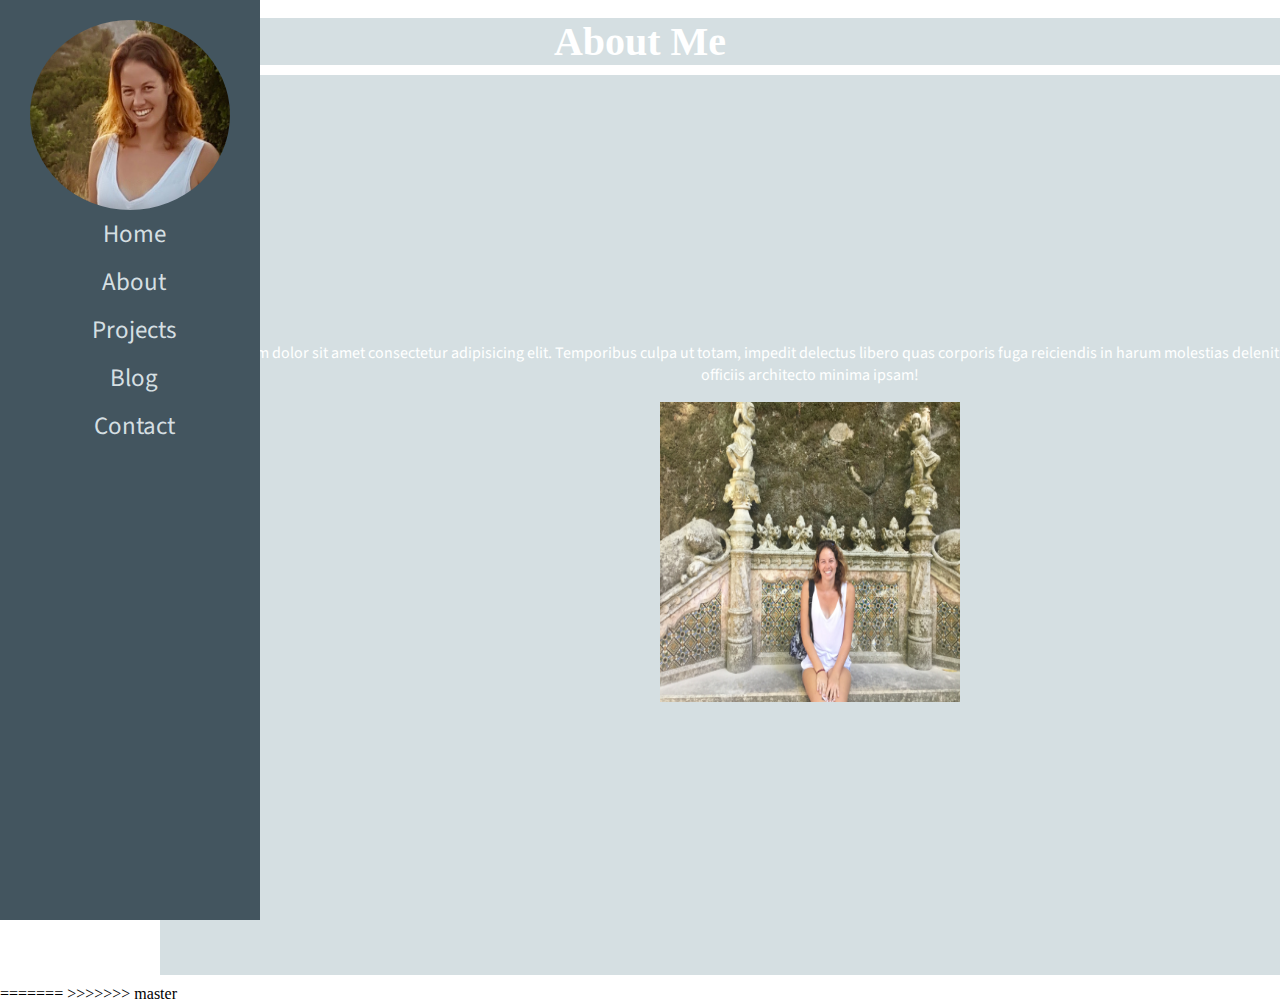
==== about.html @ a227a488 "pages of website upload" ====
<!DOCTYPE html>
<html lang="en">
<head>
    <meta charset="UTF-8">
    <meta name="viewport" content="width=device-width, initial-scale=1.0">
<<<<<<< HEAD
    <link rel="stylesheet" href="style.css">
    <link href="https://fonts.googleapis.com/css?family=Playfair+Display:400,600|Source+Sans+Pro&display=swap" rel="stylesheet">

    <title>Alivia's Portfolio of Work</title>
  </head>
<header>
    <h1>About Me</h1>
</header>
<body>
<section class="main">
    <div class= "about-p">
    Lorem ipsum dolor sit amet consectetur adipisicing 
    elit. Temporibus culpa ut totam, impedit delectus 
    libero quas corporis fuga reiciendis in harum molestias
    deleniti maxime facilis aperiam officiis architecto 
    minima ipsam!
    </p>

    <img class="about-me-pic" src="img/portugal.jpg" alt="pic of alivia" style="width:300px;height:300px;">
  </div>

  <div class="container">
   <div class="sidenav">
    <img class="profile" src="img/cyprus-edit.jpg" alt="profile image alivia" class="center">
       <ul>
         <li><a href="index.html">Home</a></li>
         <li><a href="about.html">About</a></li>
         <li><a href="projects.html">Projects</a></li>
         <li><a href="blog.html">Blog</a></li>
         <li><a href="contact.html">Contact</a></li>
        </ul>
       </div>
      </div>
    </section>
  </body>
=======
    <title>Document</title>
</head>
<body>
    
</body>
>>>>>>> master
</html>
---- style.css ----
@media only screen and (min-width: 768px) {
  /* For Desktop */

body, html {
  margin: 0;
  padding: 0;
}

/* css for the hero image on home page */
.hero {
  position: relative;
  height: 100vh;
  display: flex;
  justify-content: center;
  align-items: center;
}

.hero::before {
  content: "";
  position: absolute;
  top: 0;
  left: 0;
  width: 100%;
  height: 100%;
  background: url('img/roy.jpg');
  background-repeat: no-repeat;
  background-size: cover;
  background-position: center center;
  filter: brightness(75%);
}

.hero-content {
  position: relative; 
  font-family: 'Playfair Display', serif;
  color: white;
  text-align: center;
  margin: 10px;
}

.hero-title {
  display: flex;
  position: center;
  justify-content: center;
  align-items: flex-start;
  font-size: 48px;
  font-weight: 600;
  margin-bottom: 20px;
  margin-top: 30px;
  font-family: 'Playfair Display', serif;
}

.subtitle {
  font-size: 32px;
  font-weight: 200;
  margin-top: 16px;
  font-family: 'Source Sans Pro', sans-serif;
}

.hero-button {
  display: block;
  background-color: #c08037;
  color: white;
  border: 1px solid #d5dfe2;
  border-radius: 20px;
  margin-left: 300px;
  margin-top: 100px;
  padding: 15px 30px 15px 30px;
  font-size: 18px;
  font-weight: 200;
}

/* About Page CSS */
.main {
  background-color: #d5dfe2;
  background-size: cover;
  /* position: relative; */
  width: 100vw;
  height: 100vh;
  font-family: 'Source Sans Pro', sans-serif;
  color: white;
  text-align: center;
  margin: 10px;
  display: flex;
  justify-content: center;
  align-items: center;
  overflow: hidden;
}


.about-p {
  color: white;
  display: block;
  margin-top: 1em;
  margin-bottom: 1em;
  margin-left: 0;
  margin-right: 0;
}

header {
  display: flex;
  flex-flow: row nowrap;
  justify-content: center;
  align-items: center;
  background-color: #d5dfe2
}

header h1 {
 font-size: 40px;
 margin: 0;
 text-align: center;
 color: white;
}

/* 
.content-container {
  max-width: 700px;
  margin: 0 auto;
} */

.about-me-pic {
/* float: inline-end; */
}

/* css for the sidebar nav menu and cover pic */

.profile {
  display: block;
  margin-left: auto;
  margin-right: auto;
  border-radius: 50%;
  width: 200px;
  height: 190px;
  /* border: 1px solid #d5dfe2; */
}

.center {
  display: block;
  margin-left: auto;
  margin-right: auto;
  width: 50%;
}

.sidenav {
  height: 100%;
  width: 260px;
  position: fixed;
  z-index: 1;
  top: 0;
  left: 0;
  background-color: #43555f;
  overflow-x: hidden;
  padding-top: 20px;
  vertical-align: middle;
}
 

/* The navigation menu links */
.sidenav a {
  display: inline-block;
  font-family: 'Source Sans Pro', sans-serif;
  margin-left: auto;
  margin-right: auto;
  padding: 60px 8px 6px 16px;
  text-decoration: none;
  text-align: left;
  font-size: 25px;
  color: #d5dfe2; 
}

.container {
text-align: center;
}

ul {
  list-style-type: none;
  margin: 0;
  padding: 0;
}

.sidenav a:hover {
  color: #c08037;
}

.main {
  margin-left: 160px;
  padding: 0px 10px;

}

/* Project cards CSS */

.content {
  display: flex;
  flex-flow: row wrap;
  align-items: center;
  align-content: flex-end;
  justify-content: flex-end;
  height: 100vh;
	max-width: 820px;
}

.card-1 {
  width: 550px;
  background: url('img/parlour.png');
  background: contain;
  margin: 10px;
  border: 1px solid #d5dfe2;
  border-radius: 5px;
}

.card-2 {
  width: 100%;
  height: auto;
  background: url('img/austen.png');
  background: contain;
  margin: 10px;
  border: 1px solid #d5dfe2;
  border-radius: 5px;
}

.card-3 {
  max-width: 100%;
  height: auto;
  background: url('img/rogue.png');
  margin: 10px;
  border: 1px solid #d5dfe2;
  border-radius: 5px;
}

.card-top {
  display: block;
  width: 50px;
  height: 200px;
}

.card-title {
  
  display: flex;
  flex-direction: column;
  justify-content: center;
  align-items: center;
  color: black;
}

.card-title h3{
  text-transform: uppercase;
  font-size: 1em;
  letter-spacing: 0.08em;
}

.card-content p {
  padding: 8px 20px;
  font-size: 0.9em;
  text-align: justify;
  color: black;
}

.card-links {
  display: flex;
  justify-content: space-evenly;
  margin-top: 5px;
  margin-bottom: 15px;
}

.card-links a {
  display: block;
  width: 35%;
  height: 28px;
  line-height: 28px;
  text-decoration: none;
  text-align: center;
  color: white;
  background-color: #c08037;
  border-radius: 5px; 
}

/* CSS for form on Contact Page */

input[type=text], select, textarea {
  width: 100%; 
  padding: 12px;
  border: 1px solid #d5dfe2; 
  border-radius: 4px;
  box-sizing: border-box;
  margin-top: 6px; 
  margin-bottom: 16px; 
  resize: vertical;
}

input[type=submit] {
  background-color: #c08037;
  color: white;
  padding: 12px 20px;
  border: none;
  border-radius: 4px;
  cursor: pointer;
}

input[type=submit]:hover {
  background-color: #c08037;
}

.container-form {
  border-radius: 5px;
  background-color: #c08037;
  padding: 20px;
}
<<<<<<< HEAD
}
=======

/* The sidebar menu */
.sidenav {
  height: 100%; /* Full-height: remove this if you want "auto" height */
  width: 160px; /* Set the width of the sidebar */
  position: fixed; /* Fixed Sidebar (stay in place on scroll) */
  z-index: 1; /* Stay on top */
  top: 0; /* Stay at the top */
  left: 0;
  background-color: #43555f; /* Dark grey */
  overflow-x: hidden; /* Disable horizontal scroll */
  padding-top: 20px;
}

/* The navigation menu links */
.sidenav a {
  padding: 6px 8px 6px 16px;
  text-decoration: none;
  text-align: center;
  font-size: 25px;
  color: #d5dfe2; 
  display: block;
}

/* When you mouse over the navigation links, change their color */
.sidenav a:hover {
  color: #f1f1f1;
}

/* Style page content */
.main {
  margin-left: 160px; /* Same as the width of the sidebar */
  padding: 0px 10px;
}

/* On smaller screens, where height is less than 450px, change the style of the sidebar (less padding and a smaller font size) */
@media screen and (max-height: 450px) {
  .sidenav {padding-top: 15px;}
  .sidenav a {font-size: 18px;}
}

>>>>>>> master
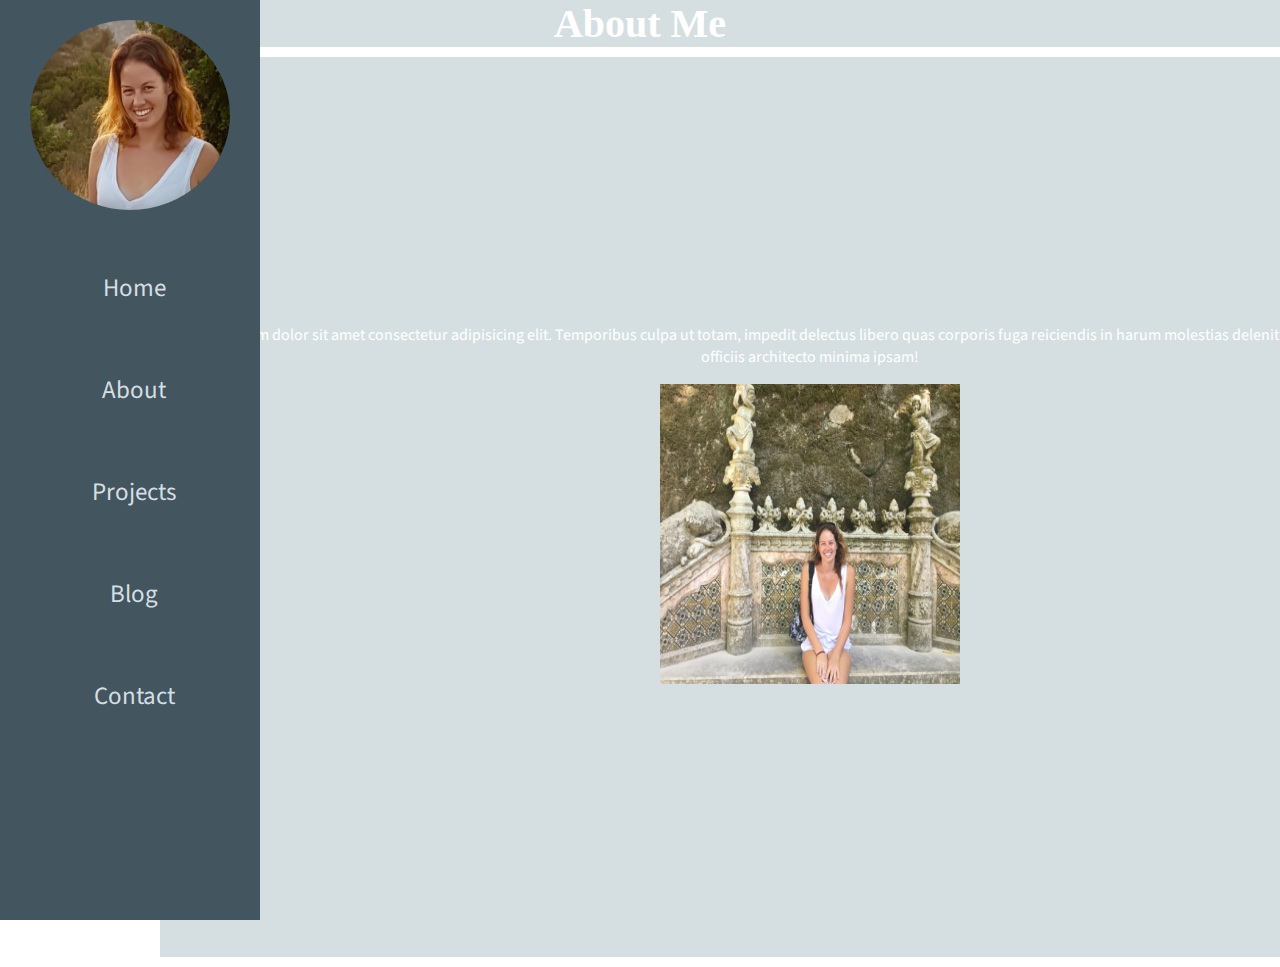
==== commit 8490590d: "resolved conflicts" ====
--- a/about.html
+++ b/about.html
@@ -3,7 +3,6 @@
 <head>
     <meta charset="UTF-8">
     <meta name="viewport" content="width=device-width, initial-scale=1.0">
-<<<<<<< HEAD
     <link rel="stylesheet" href="style.css">
     <link href="https://fonts.googleapis.com/css?family=Playfair+Display:400,600|Source+Sans+Pro&display=swap" rel="stylesheet">
 
@@ -39,11 +38,4 @@
       </div>
     </section>
   </body>
-=======
-    <title>Document</title>
-</head>
-<body>
-    
-</body>
->>>>>>> master
 </html>--- a/style.css
+++ b/style.css
@@ -305,48 +305,4 @@
   background-color: #c08037;
   padding: 20px;
 }
-<<<<<<< HEAD
-}
-=======
-
-/* The sidebar menu */
-.sidenav {
-  height: 100%; /* Full-height: remove this if you want "auto" height */
-  width: 160px; /* Set the width of the sidebar */
-  position: fixed; /* Fixed Sidebar (stay in place on scroll) */
-  z-index: 1; /* Stay on top */
-  top: 0; /* Stay at the top */
-  left: 0;
-  background-color: #43555f; /* Dark grey */
-  overflow-x: hidden; /* Disable horizontal scroll */
-  padding-top: 20px;
-}
-
-/* The navigation menu links */
-.sidenav a {
-  padding: 6px 8px 6px 16px;
-  text-decoration: none;
-  text-align: center;
-  font-size: 25px;
-  color: #d5dfe2; 
-  display: block;
-}
-
-/* When you mouse over the navigation links, change their color */
-.sidenav a:hover {
-  color: #f1f1f1;
-}
-
-/* Style page content */
-.main {
-  margin-left: 160px; /* Same as the width of the sidebar */
-  padding: 0px 10px;
-}
-
-/* On smaller screens, where height is less than 450px, change the style of the sidebar (less padding and a smaller font size) */
-@media screen and (max-height: 450px) {
-  .sidenav {padding-top: 15px;}
-  .sidenav a {font-size: 18px;}
-}
-
->>>>>>> master
+}
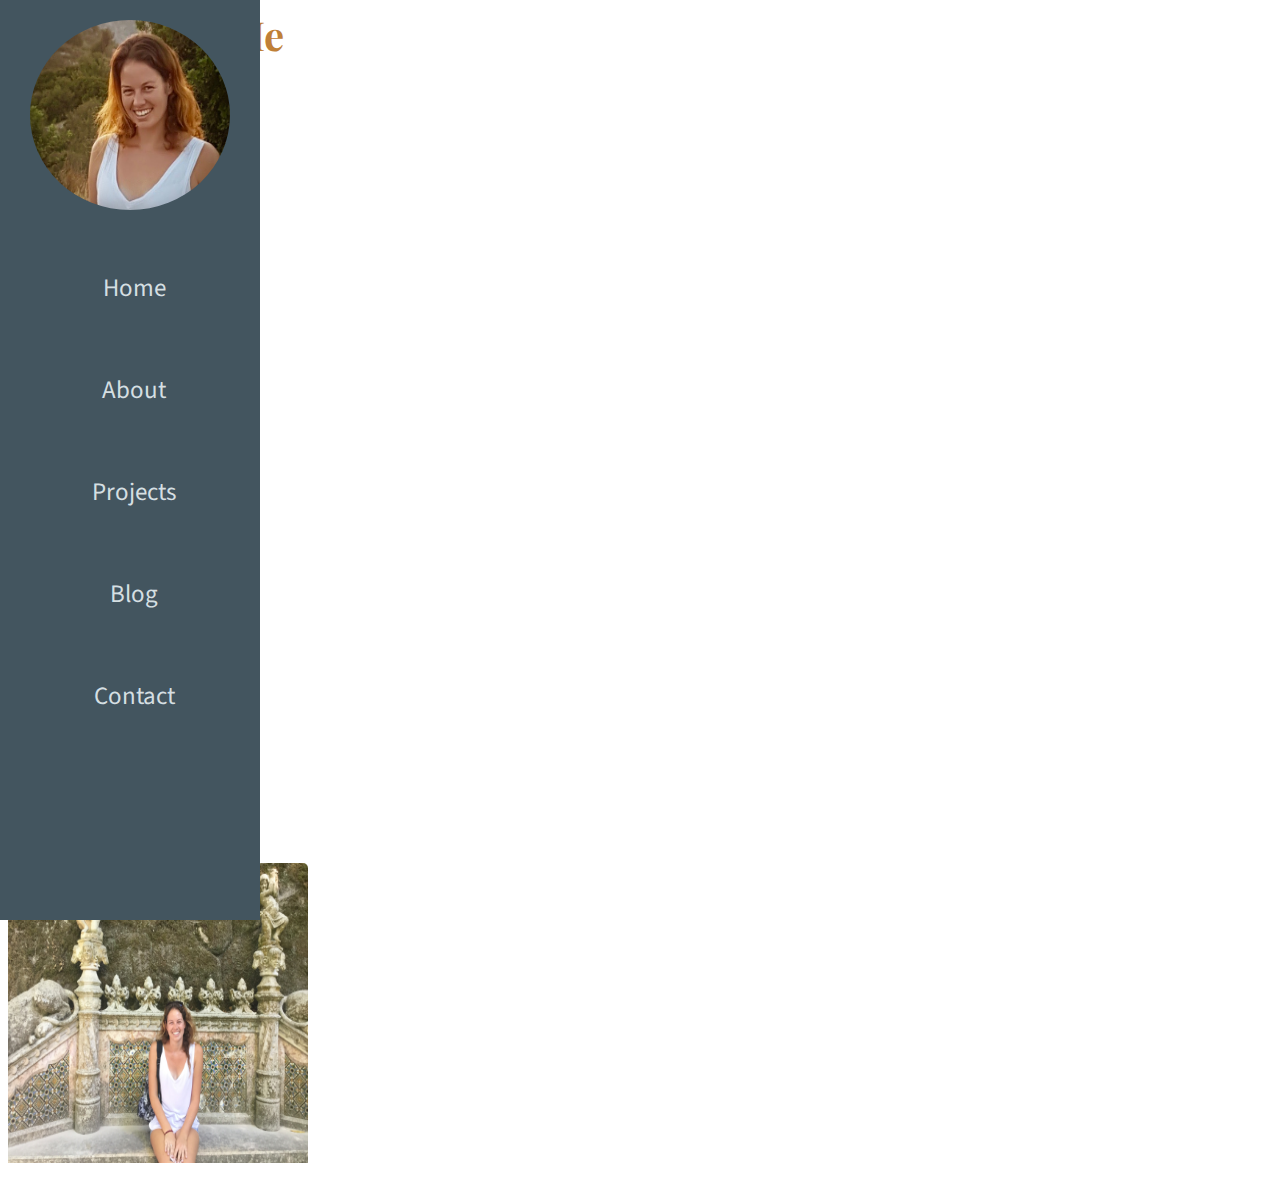
==== commit ad0ccf98: "changes to layout and images added on blog and projects pages" ====
--- a/about.html
+++ b/about.html
@@ -8,11 +8,10 @@
 
     <title>Alivia's Portfolio of Work</title>
   </head>
-<header>
-    <h1>About Me</h1>
-</header>
 <body>
-<section class="main">
+
+<h1 class="blurb">About Me</h1>
+<section class="background">
     <div class= "about-p">
     Lorem ipsum dolor sit amet consectetur adipisicing 
     elit. Temporibus culpa ut totam, impedit delectus 
--- a/style.css
+++ b/style.css
@@ -1,9 +1,10 @@
 @media only screen and (min-width: 768px) {
   /* For Desktop */
 
-body, html {
+html {
   margin: 0;
   padding: 0;
+  min-height: 100%;
 }
 
 /* css for the hero image on home page */
@@ -73,19 +74,22 @@
 .main {
   background-color: #d5dfe2;
   background-size: cover;
-  /* position: relative; */
+  position: relative; 
   width: 100vw;
   height: 100vh;
   font-family: 'Source Sans Pro', sans-serif;
-  color: white;
+  color: white; 
   text-align: center;
   margin: 10px;
   display: flex;
   justify-content: center;
   align-items: center;
   overflow: hidden;
-}
-
+} 
+
+/* .background {
+  background-image: url("img/roy-2.jpg");
+} */
 
 .about-p {
   color: white;
@@ -96,20 +100,20 @@
   margin-right: 0;
 }
 
-header {
+/* header {
   display: flex;
   flex-flow: row nowrap;
   justify-content: center;
   align-items: center;
   background-color: #d5dfe2
-}
-
-header h1 {
+} */
+
+/* header h1 {
  font-size: 40px;
  margin: 0;
  text-align: center;
  color: white;
-}
+} */
 
 /* 
 .content-container {
@@ -189,7 +193,17 @@
 
 /* Project cards CSS */
 
-.content {
+h1.projects, .write, .blog, .blurb {
+  /* text-align: center; */
+  /* display: flex; */
+  /* flex-direction: row; */
+  font-size: 40px;
+  margin: 0 0 750px 100px;
+  font-family: 'Playfair Display', serif; 
+  color: #c08037;
+}
+
+/* .card-wrapper {
   display: flex;
   flex-flow: row wrap;
   align-items: center;
@@ -197,72 +211,142 @@
   justify-content: flex-end;
   height: 100vh;
 	max-width: 820px;
-}
-
-.card-1 {
-  width: 550px;
-  background: url('img/parlour.png');
-  background: contain;
-  margin: 10px;
-  border: 1px solid #d5dfe2;
+} */
+
+/* * {
+  box-sizing: border-box;
+} */
+
+
+/* .column {
+  float: left;
+  width: 25%;
+  padding: 0 10px;
+}
+
+.row {margin: 0 -5px;}
+
+.row:after {
+  content: "";
+  display: table;
+  clear: both;
+} 
+
+.card-deck {
+  display: flex;
+  flex-flow: row wrap;
+  align-items: center;
+  align-content: flex-end;
+  justify-content: flex-end;
+} */
+
+.card {
+  /* background: white; */
+  margin-bottom: 2em;
+}
+
+img {
+  display: block;
+	border: 0;
+	width: 100%;
+	height: auto;
+  border-radius: 5px 5px 0 0;
+}
+
+
+/* .card a {
+  color: black;
+  text-decoration: none;
+} */
+
+.btn {
+  color: #c08037;
+  text-decoration: none;
+  margin-top: auto;
+}
+
+.card:hover {
+  box-shadow: 0 8px 16px 0 rgba(0,0,0,0.2);
+}
+
+.card-content {
+  /* padding: 2px 16px;
+  font-size: 14px; */
+  padding: 1.4em;
+}
+
+.card-content h4 {
+	margin-top: 0;
+	margin-bottom: .5em;
+	font-weight: bold;
+}
+
+.card-content p {
+	font-size: 80%;
+}
+
+p.details {
+  font-size:14px;
+  font-family: 'Source Sans Pro', sans-serif;
+  display: flex;
+  align-items: flex-end;
+  font-size: 80%;
+}
+
+.cards {
+  /* display: inline-block; */
+  /* float: left;
+  width: 25%;
+  padding: 0 10px; */
+  display: flex;
+  flex-wrap: wrap;
+  justify-content: space-between;
+} 
+
+.card {
+  box-shadow: 0 4px 8px 0 rgba(0,0,0,0.2);
+  transition: 0.3s;
   border-radius: 5px;
-}
-
-.card-2 {
-  width: 100%;
-  height: auto;
-  background: url('img/austen.png');
-  background: contain;
-  margin: 10px;
-  border: 1px solid #d5dfe2;
-  border-radius: 5px;
-}
-
-.card-3 {
-  max-width: 100%;
-  height: auto;
-  background: url('img/rogue.png');
-  margin: 10px;
-  border: 1px solid #d5dfe2;
-  border-radius: 5px;
-}
-
-.card-top {
+  /* margin: 0 0 180px 0; */
+  flex: 0 1 calc(25% - 1em);
+}
+
+/* .card-top {
   display: block;
   width: 50px;
   height: 200px;
-}
-
-.card-title {
+} */
+
+/* .card-title {
   
   display: flex;
   flex-direction: column;
   justify-content: center;
   align-items: center;
   color: black;
-}
-
-.card-title h3{
+} */
+
+/* .card-title h3{
   text-transform: uppercase;
   font-size: 1em;
   letter-spacing: 0.08em;
-}
-
-.card-content p {
-  padding: 8px 20px;
+} */
+
+/* .card-content p { */
+  /* padding: 8px 20px;
   font-size: 0.9em;
   text-align: justify;
-  color: black;
-}
-
-.card-links {
+  color: black; */
+/* } */
+
+/* .card-links {
   display: flex;
   justify-content: space-evenly;
   margin-top: 5px;
   margin-bottom: 15px;
-}
-
-.card-links a {
+} */
+
+/* .card-links a {
   display: block;
   width: 35%;
   height: 28px;
@@ -272,9 +356,46 @@
   color: white;
   background-color: #c08037;
   border-radius: 5px; 
-}
-
-/* CSS for form on Contact Page */
+} */
+
+/* 
+@media screen and (min-width: 40em) {
+  .cards {
+      display: flex;
+      flex-wrap: wrap;
+      justify-content: space-between;
+  }
+
+  .card {
+      flex: 0 1 calc(25% - 1em);
+  }
+} 
+
+
+@media screen and (min-width: 60em) {
+  .card {
+      flex: 0 1 calc(25% - 1em);
+  }
+} 
+
+@media screen and (min-width: 40em) {
+  .cards {
+      display: flex;
+      flex-wrap: wrap;
+      justify-content: space-between;
+  }
+
+  .card {
+      flex: 0 1 calc(50% - 1em);
+  }
+} */
+
+/* CSS for Contact Page */
+
+h1.blog {
+
+}
+
 
 input[type=text], select, textarea {
   width: 100%; 
@@ -305,4 +426,16 @@
   background-color: #c08037;
   padding: 20px;
 }
-}
+
+/* .contact {
+  font-size: 40px;
+  margin: 0;
+  text-align: center;
+  color: white;
+  display: flex;
+  flex-flow: row nowrap;
+  justify-content: center;
+  align-items: center;
+  background-color: #d5dfe2
+} */
+}
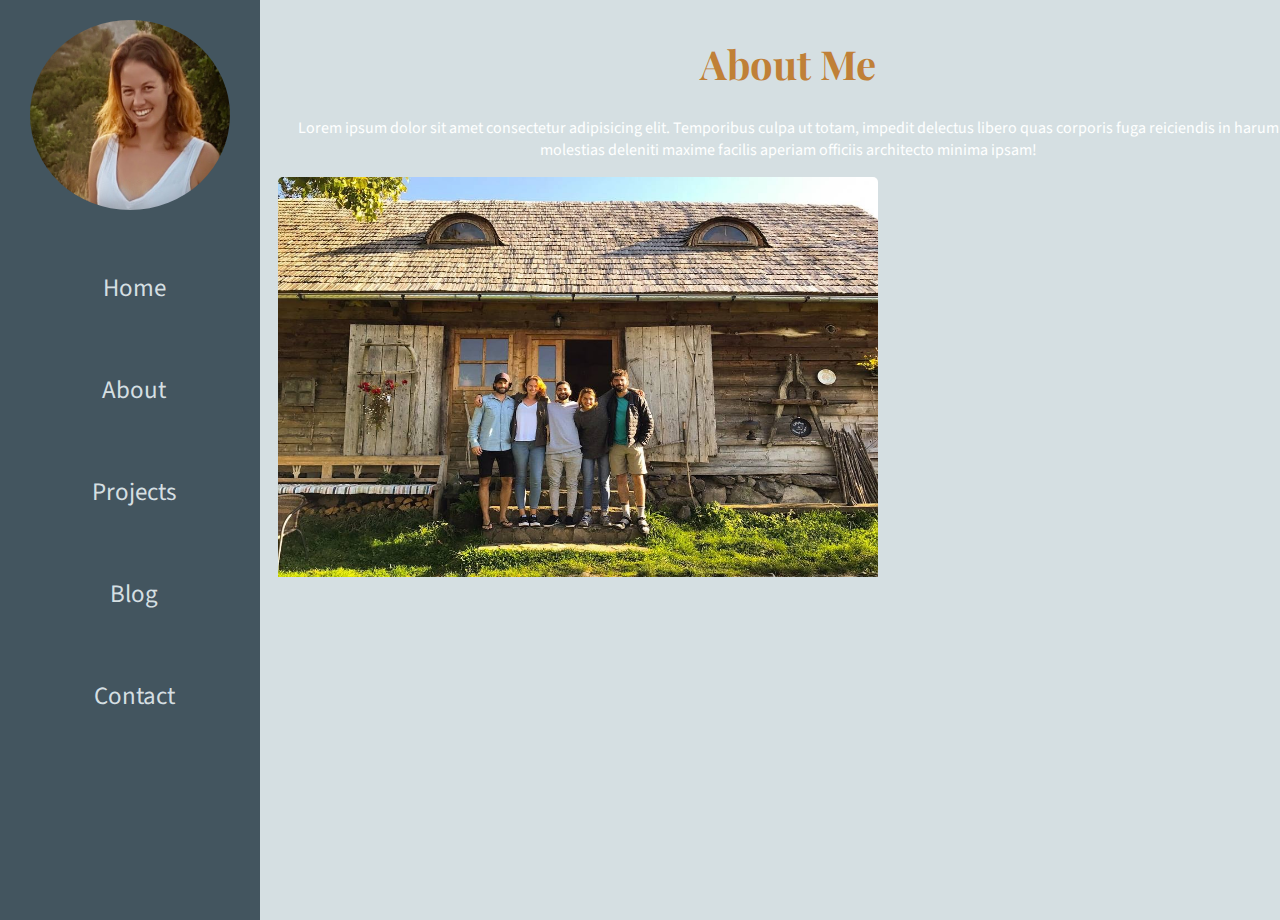
==== commit b60fc5aa: "contact form download button and projects page card alignment" ====
--- a/about.html
+++ b/about.html
@@ -10,6 +10,7 @@
   </head>
 <body>
 
+<section class="main">
 <h1 class="blurb">About Me</h1>
 <section class="background">
     <div class= "about-p">
@@ -20,7 +21,7 @@
     minima ipsam!
     </p>
 
-    <img class="about-me-pic" src="img/portugal.jpg" alt="pic of alivia" style="width:300px;height:300px;">
+    <img src="img/romania.jpg" alt="travel pic" style="width:600px;height:400px;">
   </div>
 
   <div class="container">
--- a/style.css
+++ b/style.css
@@ -72,20 +72,21 @@
 
 /* About Page CSS */
 .main {
-  background-color: #d5dfe2;
+  /* background-color: #d5dfe2; */
   background-size: cover;
   position: relative; 
-  width: 100vw;
+  width: calc(100vw - 260px);
   height: 100vh;
   font-family: 'Source Sans Pro', sans-serif;
   color: white; 
   text-align: center;
   margin: 10px;
-  display: flex;
-  justify-content: center;
-  align-items: center;
   overflow: hidden;
 } 
+
+body {
+background-color: #d5dfe2;
+}
 
 /* .background {
   background-image: url("img/roy-2.jpg");
@@ -123,8 +124,10 @@
 
 .about-me-pic {
 /* float: inline-end; */
-}
-
+border-radius: 5px 5px 5px;
+margin-top: 120px;
+align-items: center;
+}
 /* css for the sidebar nav menu and cover pic */
 
 .profile {
@@ -186,7 +189,7 @@
 }
 
 .main {
-  margin-left: 160px;
+  margin-left: 260px;
   padding: 0px 10px;
 
 }
@@ -198,7 +201,6 @@
   /* display: flex; */
   /* flex-direction: row; */
   font-size: 40px;
-  margin: 0 0 750px 100px;
   font-family: 'Playfair Display', serif; 
   color: #c08037;
 }
@@ -242,7 +244,11 @@
 
 .card {
   /* background: white; */
+
   margin-bottom: 2em;
+  width: 250px;
+  display: flex;
+  flex-direction: column;
 }
 
 img {
@@ -253,7 +259,6 @@
   border-radius: 5px 5px 0 0;
 }
 
-
 /* .card a {
   color: black;
   text-decoration: none;
@@ -273,6 +278,14 @@
   /* padding: 2px 16px;
   font-size: 14px; */
   padding: 1.4em;
+  display: flex;
+  flex-direction: column;
+  flex-grow: 1;
+}
+
+.card-content a {
+  position: relative;
+  bottom: 5px;
 }
 
 .card-content h4 {
@@ -301,6 +314,7 @@
   display: flex;
   flex-wrap: wrap;
   justify-content: space-between;
+  margin-top: 200px;
 } 
 
 .card {
@@ -308,7 +322,7 @@
   transition: 0.3s;
   border-radius: 5px;
   /* margin: 0 0 180px 0; */
-  flex: 0 1 calc(25% - 1em);
+  /* flex: 0 1 calc(25% - 1em); */
 }
 
 /* .card-top {
@@ -392,10 +406,14 @@
 
 /* CSS for Contact Page */
 
-h1.blog {
-
-}
-
+.btn-2 {
+  background-color: #c08037;
+  border: none;
+  color: #d5dfe2;
+  padding: 12px 30px;
+  cursor: pointer;
+  font-size: 20px;
+}
 
 input[type=text], select, textarea {
   width: 100%; 
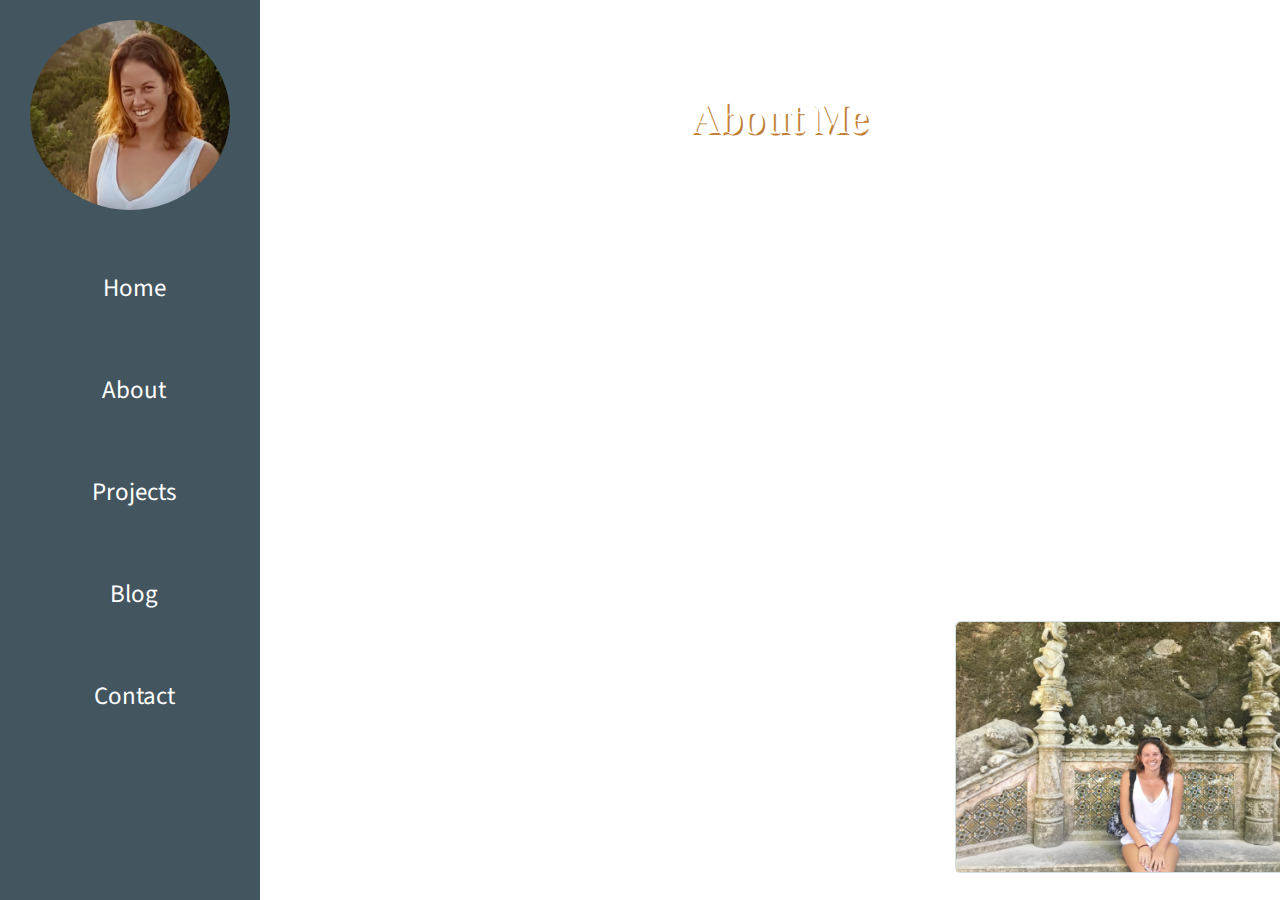
==== commit 0f4baecd: "new changes" ====
--- a/about.html
+++ b/about.html
@@ -5,23 +5,21 @@
     <meta name="viewport" content="width=device-width, initial-scale=1.0">
     <link rel="stylesheet" href="style.css">
     <link href="https://fonts.googleapis.com/css?family=Playfair+Display:400,600|Source+Sans+Pro&display=swap" rel="stylesheet">
-
     <title>Alivia's Portfolio of Work</title>
-  </head>
+</head>
 <body>
-
-<section class="main">
-<h1 class="blurb">About Me</h1>
-<section class="background">
-    <div class= "about-p">
-    Lorem ipsum dolor sit amet consectetur adipisicing 
-    elit. Temporibus culpa ut totam, impedit delectus 
-    libero quas corporis fuga reiciendis in harum molestias
-    deleniti maxime facilis aperiam officiis architecto 
-    minima ipsam!
-    </p>
-
-    <img src="img/romania.jpg" alt="travel pic" style="width:600px;height:400px;">
+ <section class="hero">
+  <section class="main">
+   <h1 class="blurb">About Me</h1>
+    <section class="background">
+     <p class="abt">
+      
+I am passionate about the web.<br><br>
+Coding websites is a very exciting and new venture for me. I started taking Coder Academy web development and design classes in early 2020 to upskill. I've always loved being able to express myself creatively, and this is the perfect line of work to build something from the ground up, and bring those creative ideas to life!<br><br>
+Can't wait to work with you!
+     </p>
+     <div class= "about-pic">
+    <img src="img/portugal.jpg" alt="travel pic" style="width:350px;height:250px;">
   </div>
 
   <div class="container">
--- a/style.css
+++ b/style.css
@@ -1,41 +1,52 @@
 @media only screen and (min-width: 768px) {
   /* For Desktop */
 
-html {
+* {
   margin: 0;
   padding: 0;
+  }
+html, body {
+  width: 100%;
+  height: 100%;
+  /* min-height: 100%; */
+}
+
+
+
+
+/* HOMEPAGE */
+.hero {
+  position: relative; 
+  width: 100vw;
+  height: 100vh;
+  min-width: 100%;
   min-height: 100%;
-}
-
-/* css for the hero image on home page */
-.hero {
-  position: relative;
-  height: 100vh;
-  display: flex;
+  display: flex;
+  flex-direction: column;
   justify-content: center;
-  align-items: center;
+  align-content: center;
 }
 
 .hero::before {
+  background: url('img/b.jpg');
+  background-size: cover;
   content: "";
   position: absolute;
   top: 0;
   left: 0;
-  width: 100%;
-  height: 100%;
-  background: url('img/roy.jpg');
-  background-repeat: no-repeat;
-  background-size: cover;
-  background-position: center center;
-  filter: brightness(75%);
+  width: 100vw;
+  height: 100vh;
+  /* opacity: 0.4; */
+  filter: brightness(45%);
 }
 
 .hero-content {
-  position: relative; 
   font-family: 'Playfair Display', serif;
   color: white;
   text-align: center;
-  margin: 10px;
+  margin: 200px 165px 280px 425px;
+  position: relative;
+  vertical-align: middle;
 }
 
 .hero-title {
@@ -47,30 +58,34 @@
   font-weight: 600;
   margin-bottom: 20px;
   margin-top: 30px;
-  font-family: 'Playfair Display', serif;
+  font-family: 'Playfair Display', serif; 
 }
 
 .subtitle {
-  font-size: 32px;
-  font-weight: 200;
-  margin-top: 16px;
+  font-size: 30px;
+  margin-top: 25px;
   font-family: 'Source Sans Pro', sans-serif;
 }
 
 .hero-button {
   display: block;
+  /* : center; */
   background-color: #c08037;
   color: white;
   border: 1px solid #d5dfe2;
   border-radius: 20px;
-  margin-left: 300px;
+  margin-left: 580px;
   margin-top: 100px;
   padding: 15px 30px 15px 30px;
   font-size: 18px;
-  font-weight: 200;
-}
-
-/* About Page CSS */
+}
+
+
+
+
+
+
+/* ABOUT PAGE*/
 .main {
   /* background-color: #d5dfe2; */
   background-size: cover;
@@ -81,54 +96,32 @@
   color: white; 
   text-align: center;
   margin: 10px;
-  overflow: hidden;
+  margin-left: 260px;
+  padding: 0px 10px;
 } 
 
-body {
-background-color: #d5dfe2;
-}
-
-/* .background {
-  background-image: url("img/roy-2.jpg");
-} */
-
-.about-p {
+.about-pic {
+  border: 1px solid #d5dfe2;
+  margin: 80px 150px 50px 685px;
+  position: fixed;
+  border-radius: 5px 5px 5px 5px;
+  /* top: 50%; */
+  /* left: 50%; */
+  /* transform: translate(-50%, -50%); */
+}
+
+p.abt {
   color: white;
-  display: block;
-  margin-top: 1em;
-  margin-bottom: 1em;
-  margin-left: 0;
-  margin-right: 0;
-}
-
-/* header {
-  display: flex;
-  flex-flow: row nowrap;
-  justify-content: center;
-  align-items: center;
-  background-color: #d5dfe2
-} */
-
-/* header h1 {
- font-size: 40px;
- margin: 0;
- text-align: center;
- color: white;
-} */
-
-/* 
-.content-container {
-  max-width: 700px;
-  margin: 0 auto;
-} */
-
-.about-me-pic {
-/* float: inline-end; */
-border-radius: 5px 5px 5px;
-margin-top: 120px;
-align-items: center;
-}
-/* css for the sidebar nav menu and cover pic */
+  margin: 40px 80px 70px 100px;
+  font-size: 24px;
+  line-height: 1.5;
+  text-align: center;
+}
+
+
+
+
+/* NAV MENU AND COVER PIC */
 
 .profile {
   display: block;
@@ -137,7 +130,13 @@
   border-radius: 50%;
   width: 200px;
   height: 190px;
-  /* border: 1px solid #d5dfe2; */
+}
+
+.about-me-pic {
+  float: inline-end; 
+  border-radius: 5px 5px 5px;
+  margin-top: 120px;
+  align-items: center;
 }
 
 .center {
@@ -160,8 +159,6 @@
   vertical-align: middle;
 }
  
-
-/* The navigation menu links */
 .sidenav a {
   display: inline-block;
   font-family: 'Source Sans Pro', sans-serif;
@@ -171,7 +168,7 @@
   text-decoration: none;
   text-align: left;
   font-size: 25px;
-  color: #d5dfe2; 
+  color: white; 
 }
 
 .container {
@@ -188,67 +185,31 @@
   color: #c08037;
 }
 
-.main {
-  margin-left: 260px;
-  padding: 0px 10px;
-
-}
-
-/* Project cards CSS */
+
+
+
+
+
+/* PROJECTS*/
 
 h1.projects, .write, .blog, .blurb {
-  /* text-align: center; */
-  /* display: flex; */
-  /* flex-direction: row; */
   font-size: 40px;
   font-family: 'Playfair Display', serif; 
-  color: #c08037;
-}
-
-/* .card-wrapper {
-  display: flex;
-  flex-flow: row wrap;
-  align-items: center;
-  align-content: flex-end;
-  justify-content: flex-end;
-  height: 100vh;
-	max-width: 820px;
-} */
-
-/* * {
-  box-sizing: border-box;
-} */
-
-
-/* .column {
-  float: left;
-  width: 25%;
-  padding: 0 10px;
-}
-
-.row {margin: 0 -5px;}
-
-.row:after {
-  content: "";
-  display: table;
-  clear: both;
-} 
-
-.card-deck {
-  display: flex;
-  flex-flow: row wrap;
-  align-items: center;
-  align-content: flex-end;
-  justify-content: flex-end;
-} */
+  color: #fff;
+  text-shadow: #c08037 1.5px 1.5px;
+  margin: 80px 0 0 0;
+}
 
 .card {
-  /* background: white; */
-
+  background: #fff;
+  color: #43555f;
   margin-bottom: 2em;
   width: 250px;
   display: flex;
   flex-direction: column;
+  box-shadow: 0 4px 8px 0 rgba(0,0,0,0.2);
+  transition: 0.3s;
+  border-radius: 5px;
 }
 
 img {
@@ -259,11 +220,6 @@
   border-radius: 5px 5px 0 0;
 }
 
-/* .card a {
-  color: black;
-  text-decoration: none;
-} */
-
 .btn {
   color: #c08037;
   text-decoration: none;
@@ -275,8 +231,6 @@
 }
 
 .card-content {
-  /* padding: 2px 16px;
-  font-size: 14px; */
   padding: 1.4em;
   display: flex;
   flex-direction: column;
@@ -291,11 +245,13 @@
 .card-content h4 {
 	margin-top: 0;
 	margin-bottom: .5em;
-	font-weight: bold;
+  font-weight: bold;
+  color: #c08037;
 }
 
 .card-content p {
-	font-size: 80%;
+  font-size: 80%;
+  color: #43555f;
 }
 
 p.details {
@@ -307,70 +263,14 @@
 }
 
 .cards {
-  /* display: inline-block; */
-  /* float: left;
-  width: 25%;
-  padding: 0 10px; */
-  display: flex;
-  flex-wrap: wrap;
-  justify-content: space-between;
-  margin-top: 200px;
+  display: grid;
+  grid-template-columns: repeat(4, 1fr);
+  grid-column-gap: 10px;
+  grid-row-gap: 10px;
+  margin: 150px 20px 50px 100px;
 } 
 
-.card {
-  box-shadow: 0 4px 8px 0 rgba(0,0,0,0.2);
-  transition: 0.3s;
-  border-radius: 5px;
-  /* margin: 0 0 180px 0; */
-  /* flex: 0 1 calc(25% - 1em); */
-}
-
-/* .card-top {
-  display: block;
-  width: 50px;
-  height: 200px;
-} */
-
-/* .card-title {
-  
-  display: flex;
-  flex-direction: column;
-  justify-content: center;
-  align-items: center;
-  color: black;
-} */
-
-/* .card-title h3{
-  text-transform: uppercase;
-  font-size: 1em;
-  letter-spacing: 0.08em;
-} */
-
-/* .card-content p { */
-  /* padding: 8px 20px;
-  font-size: 0.9em;
-  text-align: justify;
-  color: black; */
-/* } */
-
-/* .card-links {
-  display: flex;
-  justify-content: space-evenly;
-  margin-top: 5px;
-  margin-bottom: 15px;
-} */
-
-/* .card-links a {
-  display: block;
-  width: 35%;
-  height: 28px;
-  line-height: 28px;
-  text-decoration: none;
-  text-align: center;
-  color: white;
-  background-color: #c08037;
-  border-radius: 5px; 
-} */
+
 
 /* 
 @media screen and (min-width: 40em) {
@@ -399,20 +299,20 @@
       justify-content: space-between;
   }
 
-  .card {
-      flex: 0 1 calc(50% - 1em);
-  }
-} */
-
-/* CSS for Contact Page */
-
-.btn-2 {
+
+
+/* CONTACT PAGE */
+
+.hero-button-3 {
+  display: block;
+  /* : center; */
   background-color: #c08037;
-  border: none;
-  color: #d5dfe2;
-  padding: 12px 30px;
-  cursor: pointer;
-  font-size: 20px;
+  color: white;
+  border: 1px solid #d5dfe2;
+  border-radius: 20px;
+  margin: 80px 0 35px 725px;
+  padding: 15px 30px 15px 30px;
+  font-size: 18px;
 }
 
 input[type=text], select, textarea {
@@ -427,8 +327,8 @@
 }
 
 input[type=submit] {
-  background-color: #c08037;
-  color: white;
+  background-color: #d5dfe2;
+  color: #43555f;
   padding: 12px 20px;
   border: none;
   border-radius: 4px;
@@ -436,24 +336,16 @@
 }
 
 input[type=submit]:hover {
-  background-color: #c08037;
+  background-color: #43555f;
 }
 
 .container-form {
   border-radius: 5px;
-  background-color: #c08037;
-  padding: 20px;
-}
-
-/* .contact {
-  font-size: 40px;
-  margin: 0;
-  text-align: center;
-  color: white;
-  display: flex;
-  flex-flow: row nowrap;
-  justify-content: center;
-  align-items: center;
-  background-color: #d5dfe2
-} */
-}
+  background-color: #fff;
+  padding: 20px 40px 20px 40px;
+  margin: 50px 40px 50px 570px;
+  width: 450px;
+  height: 500px;
+}
+
+}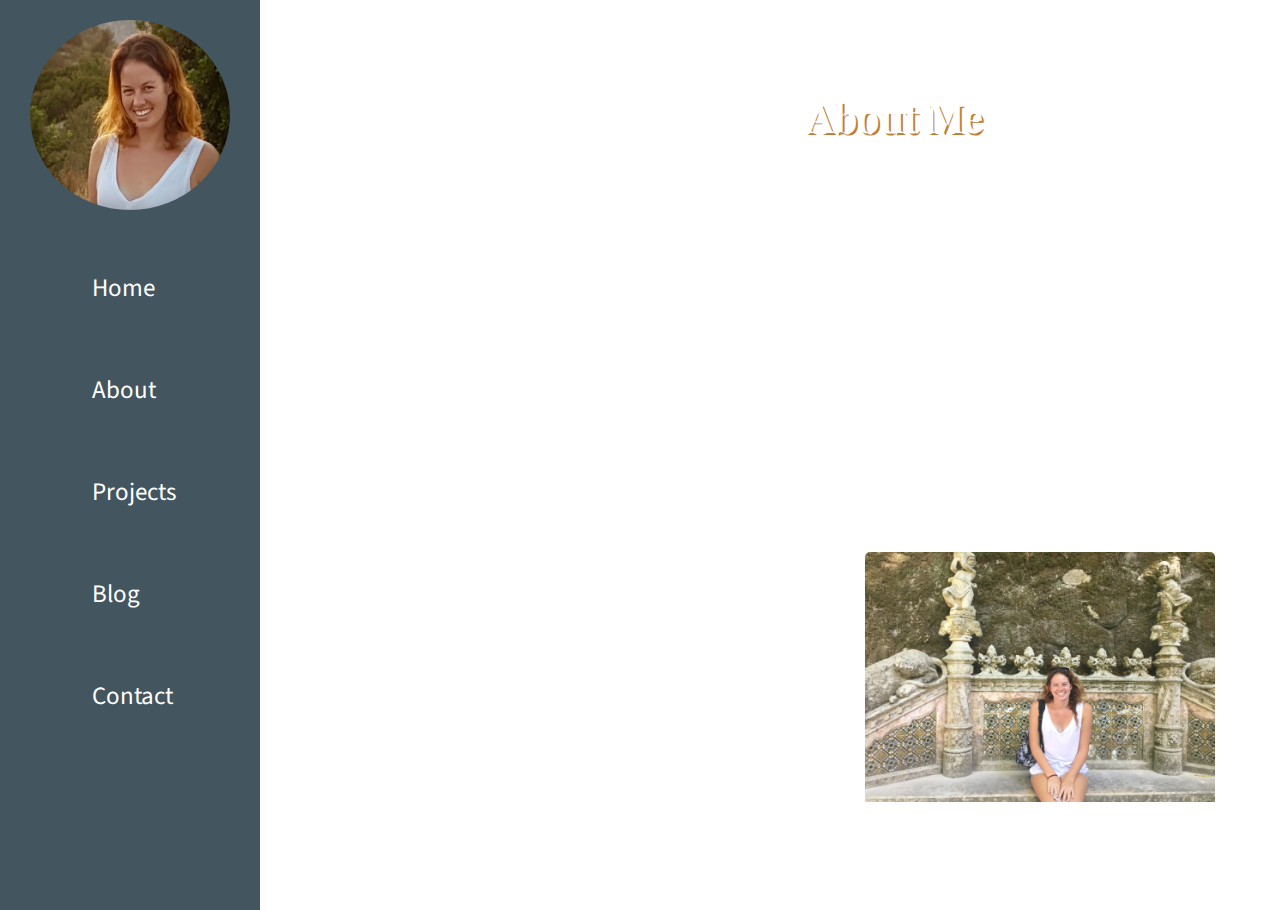
==== commit 251bd375: "removed margins trying to make html pages responsive" ====
--- a/about.html
+++ b/about.html
@@ -8,6 +8,16 @@
     <title>Alivia's Portfolio of Work</title>
 </head>
 <body>
+  <div class="sidenav">
+    <img class="profile" src="img/cyprus-edit.jpg" alt="profile image alivia" class="center">
+       <ul>
+         <li><a href="index.html">Home</a></li>
+         <li><a href="about.html">About</a></li>
+         <li><a href="projects.html">Projects</a></li>
+         <li><a href="blog.html">Blog</a></li>
+         <li><a href="contact.html">Contact</a></li>
+        </ul>
+       </div>
  <section class="hero">
   <section class="main">
    <h1 class="blurb">About Me</h1>
@@ -21,18 +31,6 @@
      <div class= "about-pic">
     <img src="img/portugal.jpg" alt="travel pic" style="width:350px;height:250px;">
   </div>
-
-  <div class="container">
-   <div class="sidenav">
-    <img class="profile" src="img/cyprus-edit.jpg" alt="profile image alivia" class="center">
-       <ul>
-         <li><a href="index.html">Home</a></li>
-         <li><a href="about.html">About</a></li>
-         <li><a href="projects.html">Projects</a></li>
-         <li><a href="blog.html">Blog</a></li>
-         <li><a href="contact.html">Contact</a></li>
-        </ul>
-       </div>
       </div>
     </section>
   </body>
--- a/style.css
+++ b/style.css
@@ -16,13 +16,10 @@
 
 /* HOMEPAGE */
 .hero {
-  position: relative; 
-  width: 100vw;
+  position: relative;
+  margin-left: 260px; 
   height: 100vh;
-  min-width: 100%;
-  min-height: 100%;
-  display: flex;
-  flex-direction: column;
+  display: flex;
   justify-content: center;
   align-content: center;
 }
@@ -34,7 +31,8 @@
   position: absolute;
   top: 0;
   left: 0;
-  width: 100vw;
+  width: calc(100vw - 260px);
+  /* width: 100vw; */
   height: 100vh;
   /* opacity: 0.4; */
   filter: brightness(45%);
@@ -44,9 +42,14 @@
   font-family: 'Playfair Display', serif;
   color: white;
   text-align: center;
-  margin: 200px 165px 280px 425px;
+  /* margin: 200px 165px 280px 425px; */
   position: relative;
+  display: flex;
+  flex-direction: column;
+  justify-content: center;
+  align-items: center;
   vertical-align: middle;
+  max-width: 500px;
 }
 
 .hero-title {
@@ -56,14 +59,14 @@
   align-items: flex-start;
   font-size: 48px;
   font-weight: 600;
-  margin-bottom: 20px;
+  /* margin-bottom: 20px; */
   margin-top: 30px;
   font-family: 'Playfair Display', serif; 
 }
 
 .subtitle {
   font-size: 30px;
-  margin-top: 25px;
+  /* margin-top: 25px; */
   font-family: 'Source Sans Pro', sans-serif;
 }
 
@@ -74,10 +77,12 @@
   color: white;
   border: 1px solid #d5dfe2;
   border-radius: 20px;
-  margin-left: 580px;
-  margin-top: 100px;
+  /* margin-left: 580px;
+  margin-top: 100px; */
   padding: 15px 30px 15px 30px;
+  width: 200px;
   font-size: 18px;
+  margin: 20px 0px;
 }
 
 
@@ -87,7 +92,6 @@
 
 /* ABOUT PAGE*/
 .main {
-  /* background-color: #d5dfe2; */
   background-size: cover;
   position: relative; 
   width: calc(100vw - 260px);
@@ -98,24 +102,39 @@
   margin: 10px;
   margin-left: 260px;
   padding: 0px 10px;
+  /* width: calc(100vw - 260px); */
+
 } 
 
 .about-pic {
   border: 1px solid #d5dfe2;
-  margin: 80px 150px 50px 685px;
+  /* margin: 80px 150px 50px 685px; */
   position: fixed;
   border-radius: 5px 5px 5px 5px;
-  /* top: 50%; */
-  /* left: 50%; */
-  /* transform: translate(-50%, -50%); */
+  width: calc(100vw - 260px);
+
+  display: relative;
+	border: 0;
+	width: 100%;
+	height: auto;
+  border-radius: 5px 5px 0 0;
+  width: calc(100vw - 260px);
 }
 
 p.abt {
   color: white;
-  margin: 40px 80px 70px 100px;
+  /* margin: 40px 80px 70px 100px; */
   font-size: 24px;
   line-height: 1.5;
-  text-align: center;
+  /* text-align: center; */
+  width: calc(100vw - 260px);
+  display: relative;
+	border: 0;
+	width: 100%;
+	height: auto;
+ 
+  max-width: 800px;
+  padding: 85px 0 0 0;
 }
 
 
@@ -133,10 +152,11 @@
 }
 
 .about-me-pic {
-  float: inline-end; 
+  /* float: inline-end;  */
   border-radius: 5px 5px 5px;
   margin-top: 120px;
   align-items: center;
+  
 }
 
 .center {
@@ -151,12 +171,13 @@
   width: 260px;
   position: fixed;
   z-index: 1;
-  top: 0;
-  left: 0;
   background-color: #43555f;
   overflow-x: hidden;
   padding-top: 20px;
   vertical-align: middle;
+  display: flex;
+  flex-direction: column;
+  align-items: center;
 }
  
 .sidenav a {
@@ -198,6 +219,12 @@
   color: #fff;
   text-shadow: #c08037 1.5px 1.5px;
   margin: 80px 0 0 0;
+  width: calc(100vw - 260px);
+  display: relative;
+	border: 0;
+	width: 100%;
+	height: auto;
+  max-width: 800px;
 }
 
 .card {
@@ -213,11 +240,23 @@
 }
 
 img {
-  display: block;
+  display: relative;
 	border: 0;
 	width: 100%;
 	height: auto;
   border-radius: 5px 5px 0 0;
+  width: calc(100vw - 260px);
+  /* padding: 45px; */
+  /* width: 100vw; */
+  /* height: 100vh; */
+
+  /* position: relative; */
+  /* display: flex; */
+  /* flex-direction: row; */
+  /* justify-content: center; */
+  /* align-items: center; */
+  /* vertical-align: middle; */
+  /* max-width: 500px; */
 }
 
 .btn {
@@ -267,37 +306,22 @@
   grid-template-columns: repeat(4, 1fr);
   grid-column-gap: 10px;
   grid-row-gap: 10px;
-  margin: 150px 20px 50px 100px;
+  /* justify-content: space-between;
+  align-items: center; */
+  /* vertical-align: middle; */
+  max-width: 1100px;
+
+  /* position: absolute; */
+  top: 0;
+  left: 0;
+  width: calc(100vw - 260px);
+  /* width: 100vw; */
+  height: 100vh;
+
+  /* margin: 150px 20px 50px 100px; */
 } 
 
 
-
-/* 
-@media screen and (min-width: 40em) {
-  .cards {
-      display: flex;
-      flex-wrap: wrap;
-      justify-content: space-between;
-  }
-
-  .card {
-      flex: 0 1 calc(25% - 1em);
-  }
-} 
-
-
-@media screen and (min-width: 60em) {
-  .card {
-      flex: 0 1 calc(25% - 1em);
-  }
-} 
-
-@media screen and (min-width: 40em) {
-  .cards {
-      display: flex;
-      flex-wrap: wrap;
-      justify-content: space-between;
-  }
 
 
 
@@ -305,14 +329,15 @@
 
 .hero-button-3 {
   display: block;
-  /* : center; */
   background-color: #c08037;
   color: white;
   border: 1px solid #d5dfe2;
   border-radius: 20px;
-  margin: 80px 0 35px 725px;
+  /* margin: 80px 0 35px 725px; */
   padding: 15px 30px 15px 30px;
+  width: 200px;
   font-size: 18px;
+  margin: 20px 0px;
 }
 
 input[type=text], select, textarea {
@@ -343,9 +368,20 @@
   border-radius: 5px;
   background-color: #fff;
   padding: 20px 40px 20px 40px;
-  margin: 50px 40px 50px 570px;
-  width: 450px;
-  height: 500px;
+  /* margin: 50px 40px 50px 570px; */
+  /* width: 450px; */
+  /* height: 500px; */
+  display: relative;
+  display: flex;
+  /* display: flex; */
+  /* flex-direction: column; */
+  /* justify-content: center; */
+  align-items: center;
+  vertical-align: middle;
+  max-width: 500px;
+  max-height: 500px;
+  padding: 25px;
+  width: calc(100vw - 260px);
 }
 
 }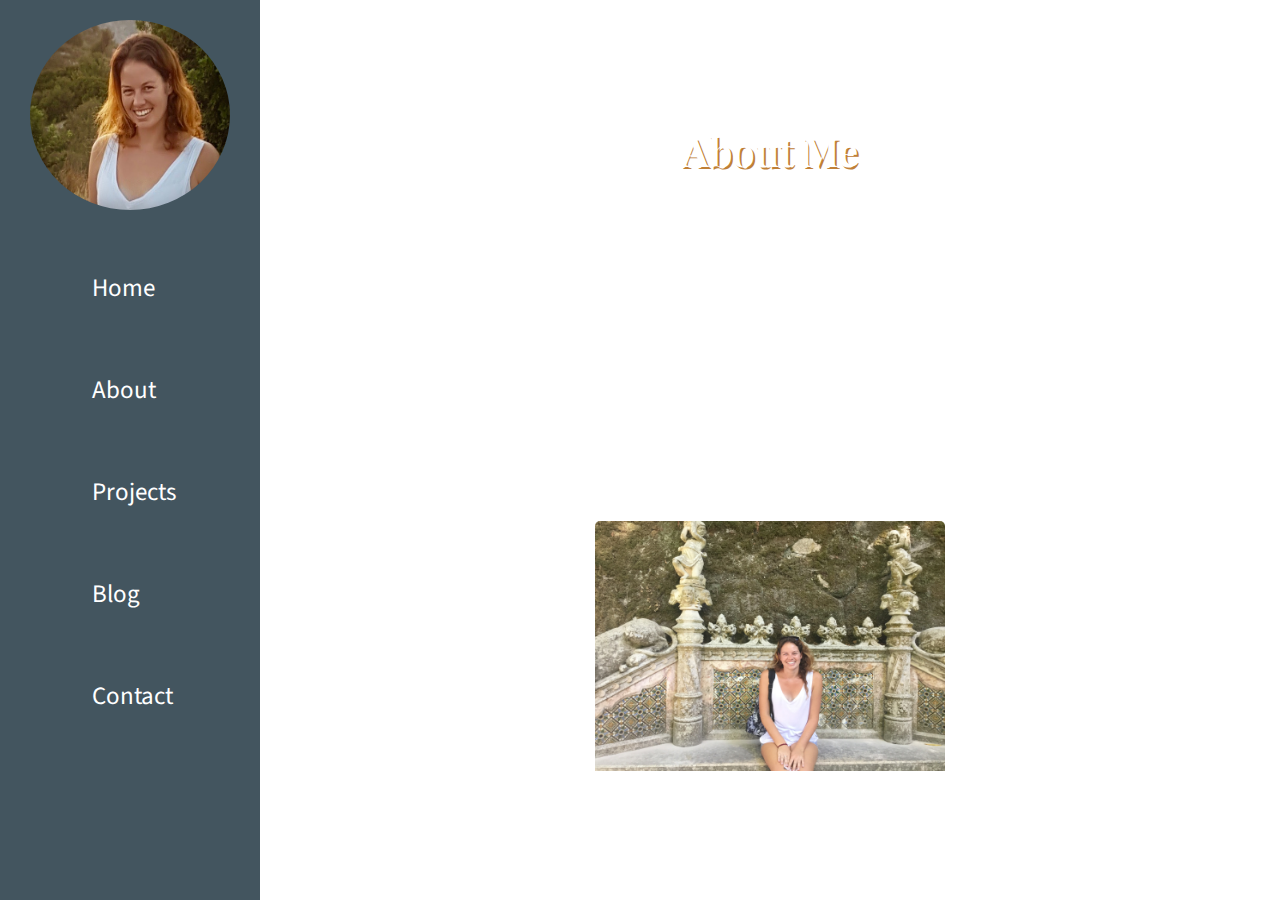
==== commit b6bbbf93: "changes" ====
--- a/about.html
+++ b/about.html
@@ -1,37 +1,55 @@
 <!DOCTYPE html>
 <html lang="en">
-<head>
-    <meta charset="UTF-8">
-    <meta name="viewport" content="width=device-width, initial-scale=1.0">
-    <link rel="stylesheet" href="style.css">
-    <link href="https://fonts.googleapis.com/css?family=Playfair+Display:400,600|Source+Sans+Pro&display=swap" rel="stylesheet">
+  <head>
+    <meta charset="UTF-8" />
+    <meta name="viewport" content="width=device-width, initial-scale=1.0" />
+    <link rel="stylesheet" href="style.css" />
+    <link
+      href="https://fonts.googleapis.com/css?family=Playfair+Display:400,600|Source+Sans+Pro&display=swap"
+      rel="stylesheet"
+    />
     <title>Alivia's Portfolio of Work</title>
-</head>
-<body>
-  <div class="sidenav">
-    <img class="profile" src="img/cyprus-edit.jpg" alt="profile image alivia" class="center">
-       <ul>
-         <li><a href="index.html">Home</a></li>
-         <li><a href="about.html">About</a></li>
-         <li><a href="projects.html">Projects</a></li>
-         <li><a href="blog.html">Blog</a></li>
-         <li><a href="contact.html">Contact</a></li>
-        </ul>
-       </div>
- <section class="hero">
-  <section class="main">
-   <h1 class="blurb">About Me</h1>
-    <section class="background">
-     <p class="abt">
-      
-I am passionate about the web.<br><br>
-Coding websites is a very exciting and new venture for me. I started taking Coder Academy web development and design classes in early 2020 to upskill. I've always loved being able to express myself creatively, and this is the perfect line of work to build something from the ground up, and bring those creative ideas to life!<br><br>
-Can't wait to work with you!
-     </p>
-     <div class= "about-pic">
-    <img src="img/portugal.jpg" alt="travel pic" style="width:350px;height:250px;">
-  </div>
-      </div>
+  </head>
+  <body>
+    <div class="sidenav">
+      <img
+        class="profile"
+        src="img/cyprus-edit.jpg"
+        alt="profile image alivia"
+        class="center"
+      />
+      <ul>
+        <li><a href="index.html">Home</a></li>
+        <li><a href="about.html">About</a></li>
+        <li><a href="projects.html">Projects</a></li>
+        <li><a href="blog.html">Blog</a></li>
+        <li><a href="contact.html">Contact</a></li>
+      </ul>
+    </div>
+    <section class="hero">
+      <section class="main">
+        <h1 class="blurb">About Me</h1>
+        <section class="background">
+          <p class="abt">
+            I am passionate about the web.<br /><br />
+
+            Coding websites is a very exciting and new venture for me. I started
+            taking Coder Academy web development and design classes in early
+            2020 to upskill. I've always loved being able to express myself
+            creatively, and this is the perfect line of work to build something
+            from the ground up, and bring those creative ideas to life!<br /><br />
+
+            Can't wait to work with you!
+          </p>
+          <div class="about-pic">
+            <img
+              src="img/portugal.jpg"
+              alt="travel pic"
+              style="width:350px;height:250px;"
+            />
+          </div>
+        </section>
+      </section>
     </section>
   </body>
 </html>--- a/style.css
+++ b/style.css
@@ -92,6 +92,10 @@
 
 /* ABOUT PAGE*/
 .main {
+  display: flex;
+  flex-direction: column;
+  justify-content: center;
+  align-items: center;
   background-size: cover;
   position: relative; 
   width: calc(100vw - 260px);
@@ -99,8 +103,8 @@
   font-family: 'Source Sans Pro', sans-serif;
   color: white; 
   text-align: center;
-  margin: 10px;
-  margin-left: 260px;
+  /* margin: 10px; */
+  /* margin-left: 260px; */
   padding: 0px 10px;
   /* width: calc(100vw - 260px); */
 
@@ -109,32 +113,32 @@
 .about-pic {
   border: 1px solid #d5dfe2;
   /* margin: 80px 150px 50px 685px; */
-  position: fixed;
+  /* position: fixed; */
   border-radius: 5px 5px 5px 5px;
-  width: calc(100vw - 260px);
+  /* width: calc(100vw - 260px); */
 
   display: relative;
 	border: 0;
-	width: 100%;
+	/* width: 100%; */
 	height: auto;
   border-radius: 5px 5px 0 0;
-  width: calc(100vw - 260px);
-}
-
-p.abt {
+  /* width: calc(100vw - 260px); */
+}
+
+.abt {
   color: white;
   /* margin: 40px 80px 70px 100px; */
   font-size: 24px;
   line-height: 1.5;
   /* text-align: center; */
-  width: calc(100vw - 260px);
+  /* width: calc(100vw - 260px); */
   display: relative;
 	border: 0;
-	width: 100%;
-	height: auto;
- 
+	/* width: 100%; */
+	/* height: auto; */
+  margin: 10px 0px;
   max-width: 800px;
-  padding: 85px 0 0 0;
+  /* padding: 85px 0 0 0; */
 }
 
 
@@ -218,13 +222,13 @@
   font-family: 'Playfair Display', serif; 
   color: #fff;
   text-shadow: #c08037 1.5px 1.5px;
-  margin: 80px 0 0 0;
-  width: calc(100vw - 260px);
+  /* margin: 80px 0 0 0; */
+  /* width: calc(100vw - 260px); */
   display: relative;
 	border: 0;
-	width: 100%;
+	/* width: 100%; */
 	height: auto;
-  max-width: 800px;
+  /* max-width: 800px; */
 }
 
 .card {
